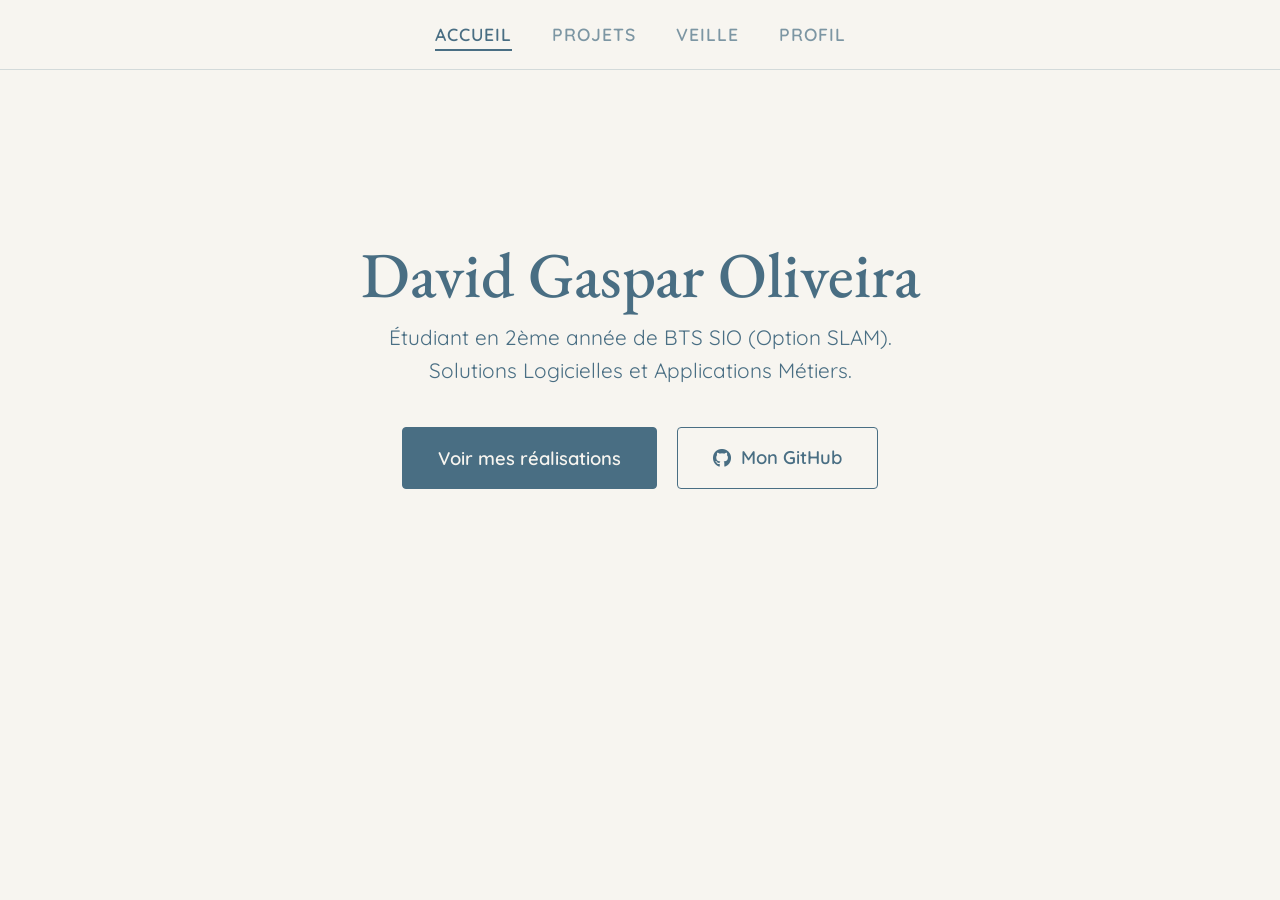
==== index.html @ 95fb8628 "index" ====
<!DOCTYPE html>
<html lang="fr">
<head>
    <meta charset="UTF-8">
    <meta name="viewport" content="width=device-width, initial-scale=1.0">
    <title>Portfolio | David Gaspar Oliveira</title>
    <link href="https://fonts.googleapis.com/css2?family=EB+Garamond:ital,wght@0,400;0,500;0,700;1,400&family=Quicksand:wght@300;400;500;600;700&family=Fira+Code:wght@400;500&display=swap" rel="stylesheet">
    <link rel="stylesheet" href="https://cdnjs.cloudflare.com/ajax/libs/font-awesome/6.4.0/css/all.min.css">
    
    <style>
        /* --- VARIABLES THEME WIX --- */
        :root {
            --bg-color: #F7F5F0;       /* Fond crème */
            --surface-color: #ffffff;  /* Blanc pur */
            --text-main: #496E83;      /* Bleu Ardoise */
            --accent-color: #80B1FF;   /* Bleu clair */
            --border: rgba(73, 110, 131, 0.2); 
            --shadow-md: 0 10px 20px -5px rgba(73, 110, 131, 0.2);
            --shadow-sm: 0 4px 6px -1px rgba(73, 110, 131, 0.1);
            --font-title: 'EB Garamond', serif;
            --font-body: 'Quicksand', sans-serif;
            --font-code: 'Fira Code', monospace;
            --transition: all 0.3s ease;
        }

        /* --- RESET & BASE --- */
        * { margin: 0; padding: 0; box-sizing: border-box; }
        
        body {
            background-color: var(--bg-color);
            color: var(--text-main);
            font-family: var(--font-body);
            line-height: 1.6;
            overflow-x: hidden;
        }

        .container { max-width: 1100px; margin: 0 auto; padding: 0 24px; }
        .text-center { text-align: center; }
        .mt-20 { margin-top: 20px; } .mt-40 { margin-top: 40px; }
        .mb-20 { margin-bottom: 20px; } .mb-40 { margin-bottom: 40px; }
        
        h1, h2, h3, h4 { font-family: var(--font-title); font-weight: 500; color: var(--text-main); }
        h1 { font-size: 3.5rem; text-align: center; margin-bottom: 20px; line-height: 1.1; }
        h2 { font-size: 2.8rem; margin-bottom: 25px; border-bottom: 1px solid var(--border); padding-bottom: 10px; }
        p { font-size: 1.1rem; }

        /* --- NAVIGATION --- */
        header {
            padding: 20px 0; position: sticky; top: 0;
            background: rgba(247, 245, 240, 0.95); backdrop-filter: blur(10px);
            z-index: 1000; border-bottom: 1px solid var(--border);
        }
        nav ul { display: flex; justify-content: center; gap: 40px; list-style: none; }
        nav a {
            text-decoration: none; color: var(--text-main);
            font-size: 1.1rem; font-weight: 600; cursor: pointer;
            transition: var(--transition); opacity: 0.7; text-transform: uppercase; letter-spacing: 1px;
        }
        nav a:hover, nav a.active { opacity: 1; border-bottom: 2px solid var(--text-main); padding-bottom: 4px; }

        /* --- GESTION DES PAGES (SPA) --- */
        .page { display: none; padding: 60px 0; animation: fadeIn 0.5s ease forwards; }
        .page.active { display: block; }
        
        /* Spécifique pour l'Accueil pour le centrage vertical */
        #accueil.active { display: flex; flex-direction: column; justify-content: center; min-height: 70vh; }

        @keyframes fadeIn { from { opacity: 0; transform: translateY(15px); } to { opacity: 1; transform: translateY(0); } }

        /* --- BOUTONS --- */
        .btn {
            display: inline-flex; align-items: center; justify-content: center; gap: 10px;
            padding: 12px 28px; border-radius: 4px; font-weight: 600; font-size: 1.05rem;
            text-decoration: none; transition: var(--transition); cursor: pointer;
            border: 1px solid var(--text-main); font-family: var(--font-body);
        }
        .btn-primary { background: var(--text-main); color: var(--bg-color); }
        .btn-primary:hover { background: transparent; color: var(--text-main); }
        .btn-outline { background: transparent; color: var(--text-main); }
        .btn-outline:hover { background: var(--text-main); color: var(--bg-color); }
        .btn-danger { background: #ef4444; color: white; border-color: #ef4444; }
        .btn-danger:hover { background: #dc2626; border-color: #dc2626; color: white; }

        /* --- GRILLES STANDARDS --- */
        .grid-2 { display: grid; grid-template-columns: 1fr 1fr; gap: 40px; }
        .grid-3 { display: grid; grid-template-columns: repeat(auto-fill, minmax(300px, 1fr)); gap: 30px; }

        /* --- GRILLE PROJETS (Style Code Overlay) --- */
        .portfolio-grid { display: grid; grid-template-columns: repeat(auto-fill, minmax(320px, 1fr)); gap: 30px; }
        .portfolio-item {
            position: relative; background: #fff; border-radius: 8px; overflow: hidden;
            cursor: pointer; box-shadow: var(--shadow-sm); transition: var(--transition);
            aspect-ratio: 1/1; border: 1px solid var(--border);
        }
        .portfolio-item img { width: 100%; height: 100%; object-fit: cover; transition: transform 0.5s ease; background: #fff;}
        .portfolio-item-overlay {
            position: absolute; inset: 0; background: rgba(15, 23, 42, 0.95);
            color: #a7f3d0; font-family: var(--font-code);
            display: flex; flex-direction: column; justify-content: center; align-items: flex-start;
            padding: 30px; opacity: 0; transition: var(--transition);
        }
        .portfolio-item:hover img { transform: scale(1.05); filter: blur(3px) grayscale(50%); }
        .portfolio-item:hover .portfolio-item-overlay { opacity: 1; }
        .code-title { color: #38bdf8; font-size: 1.2rem; margin-bottom: 15px; }
        .code-line { margin-bottom: 5px; font-size: 0.95rem; }
        .code-key { color: #f472b6; }
        .code-string { color: #a3e635; }

        /* --- DÉTAIL D'UN PROJET (ÉPURÉ) --- */
        .project-detail-header { margin-bottom: 40px; }
        .project-summary-box {
            background: var(--surface-color); padding: 30px 40px; border-radius: 8px;
            border: 1px solid var(--border); box-shadow: var(--shadow-sm); margin: 40px auto; max-width: 900px; text-align: center;
        }
        .project-summary-box p { font-size: 1.15rem; line-height: 1.8; margin: 0; color: var(--text-main); }
        .project-content-block { background: var(--surface-color); padding: 40px; border: 1px solid var(--border); border-radius: 8px; margin-bottom: 30px; font-size: 1.1rem; box-shadow: var(--shadow-sm);}
        
        /* Galerie d'images et vidéos */
        .project-gallery { display: grid; grid-template-columns: repeat(auto-fill, minmax(300px, 1fr)); gap: 20px; margin-top: 40px; }
        .gallery-img-wrapper { position: relative; cursor: pointer; overflow: hidden; border-radius: 8px; border: 1px solid var(--border); aspect-ratio: 4/3; background: #fff; box-shadow: var(--shadow-sm);}
        .gallery-img-wrapper img, .gallery-img-wrapper video { width: 100%; height: 100%; object-fit: contain; transition: var(--transition); padding: 10px;}
        .gallery-img-wrapper:hover img, .gallery-img-wrapper:hover video { transform: scale(1.05); filter: brightness(0.8);}
        .gallery-img-wrapper::after { content: '\f0b2'; font-family: 'FontAwesome'; position: absolute; inset: 0; background: rgba(73, 110, 131, 0.6); color: white; display: flex; align-items: center; justify-content: center; font-size: 2.5rem; opacity: 0; transition: var(--transition); pointer-events: none;}
        .gallery-img-wrapper:hover::after { opacity: 1; }
        .play-icon-overlay { position: absolute; inset: 0; display: flex; align-items: center; justify-content: center; font-size: 3rem; color: white; opacity: 0.8; pointer-events: none; text-shadow: 0 2px 10px rgba(0,0,0,0.5);}

        /* --- EN-TÊTE VEILLE --- */
        .veille-header-box { background: var(--text-main); padding: 60px 24px; text-align: center; border-radius: 8px 8px 0 0; }
        .veille-header-box h1 { color: #ffffff; margin: 0; font-size: 3.5rem; }
        .veille-hero { display: flex; align-items: center; gap: 40px; margin-bottom: 60px; background: var(--surface-color); padding: 40px; border-radius: 0 0 8px 8px; border: 1px solid var(--border); border-top: none; box-shadow: var(--shadow-sm);}
        .veille-hero p { flex: 1; font-size: 1.25rem; font-weight: 500; opacity: 0.9;}
        .veille-hero img { flex: 1; width: 100%; max-width: 450px; border-radius: 8px; box-shadow: var(--shadow-md); object-fit: cover;}

        /* --- CARTES VEILLE WIX --- */
        .wix-card {
            background: var(--surface-color); border: 1px solid var(--border);
            display: flex; flex-direction: column; text-decoration: none; color: inherit;
            transition: var(--transition); height: 100%; border-radius: 4px; cursor: pointer; box-shadow: var(--shadow-sm);
        }
        .wix-card:hover { transform: translateY(-5px); box-shadow: var(--shadow-md); border-color: var(--text-main); }
        .wix-card-img { width: 100%; height: 220px; object-fit: cover; border-bottom: 1px solid var(--border); border-radius: 4px 4px 0 0; }
        .wix-card-content { padding: 30px; display: flex; flex-direction: column; flex-grow: 1; }
        .wix-card-title { font-size: 1.6rem; line-height: 1.2; margin-bottom: 15px; }
        .wix-card-desc { font-size: 1.05rem; margin-bottom: 25px; flex-grow: 1; opacity: 0.85; display: -webkit-box; -webkit-line-clamp: 3; -webkit-box-orient: vertical; overflow: hidden;}
        .wix-card-footer { display: flex; align-items: center; border-top: 1px solid var(--border); padding-top: 15px; margin-top: auto;}
        .wix-avatar { width: 35px; height: 35px; border-radius: 50%; background: #cccccc; margin-right: 12px; flex-shrink: 0; display:flex; align-items:center; justify-content:center;}
        .wix-meta-text { display: flex; flex-direction: column; }
        .wix-author { font-size: 0.9rem; font-weight: 700; }
        .wix-date { font-size: 0.8rem; opacity: 0.7; display: flex; align-items: center; gap: 5px; font-weight: 600;}

        /* --- MODAL IMAGE / VIDEO --- */
        .modal {
            display: none; position: fixed; inset: 0; background: rgba(0, 0, 0, 0.95);
            z-index: 9999; flex-direction: row; opacity: 0; transition: opacity 0.3s ease;
        }
        .modal.active { display: flex; opacity: 1; }
        .modal-image-section { flex: 3; display: flex; align-items: center; justify-content: center; padding: 40px; position: relative; cursor: zoom-out;}
        .modal-image-section img, .modal-image-section video { max-width: 100%; max-height: 90vh; object-fit: contain; box-shadow: 0 0 30px rgba(0,0,0,0.5); border-radius: 8px; background: white; padding: 10px;}
        .modal-text-section {
            flex: 1; min-width: 400px; background: var(--bg-color); padding: 50px 40px;
            display: flex; flex-direction: column; justify-content: center;
            border-left: 1px solid var(--border); overflow-y: auto; position: relative;
        }
        .modal-text-section h3 { font-size: 2.2rem; margin-bottom: 20px; }
        .modal-text-section .modal-desc-content { font-size: 1.1rem; opacity: 0.9; margin-bottom: 40px; white-space: pre-line; }

        /* Navigation dans la modale */
        .modal-nav-btn {
            position: absolute; top: 50%; transform: translateY(-50%);
            background: rgba(255,255,255,0.1); color: white; border: none;
            width: 50px; height: 50px; border-radius: 50%; font-size: 1.5rem;
            cursor: pointer; display: flex; align-items: center; justify-content: center;
            transition: var(--transition); z-index: 10001;
        }
        .modal-nav-btn:hover { background: var(--accent-color); }
        .modal-prev { left: 20px; }
        .modal-next { right: 20px; }

        /* --- CONTACT & A PROPOS --- */
        .contact-box { text-align: center; padding: 60px 40px; border: 1px solid var(--border); background: var(--surface-color); margin: 0 auto; border-radius: 8px; box-shadow: var(--shadow-sm);}
        .contact-links { margin-top: 30px; display: flex; justify-content: center; gap: 40px; }
        .contact-links a { font-size: 3rem; color: var(--text-main); transition: var(--transition); }
        .contact-links a:hover { color: var(--accent-color); transform: translateY(-5px); }

        .about-list { list-style: none; line-height: 2; font-size: 1.1rem; text-align: left;}
        .about-list li { margin-bottom: 10px; }
        .about-list i { color: var(--accent-color); width: 25px; text-align: center; margin-right: 10px; }

        @media (max-width: 768px) {
            .grid-2 { grid-template-columns: 1fr; }
            .veille-hero { flex-direction: column; text-align: center; gap: 20px; padding: 20px;}
            .veille-header-box h1 { font-size: 2.2rem; }
            .modal { flex-direction: column; }
            .modal-image-section { padding: 20px; flex: 2; }
            .modal-text-section { flex: 1; min-width: 100%; border-left: none; border-top: 1px solid var(--border); padding: 30px 20px;}
            .modal-nav-btn { display: none !important; }
        }
    </style>
</head>
<body>

    <header>
        <div class="container" style="padding: 0 24px; margin: 0 auto;">
            <nav>
                <ul>
                    <li><a class="nav-link active" onclick="showPage('accueil')">Accueil</a></li>
                    <li><a class="nav-link" onclick="showPage('projets')">Projets</a></li>
                    <li><a class="nav-link" onclick="showPage('veille')">Veille</a></li>
                    <li><a class="nav-link" onclick="showPage('contact')">Profil</a></li>
                </ul>
            </nav>
        </div>
    </header>

    <main class="container">
        
        <section id="accueil" class="page active">
            <div class="text-center mb-40">
                <h1 style="font-size: 4rem; margin-bottom: 10px;">David Gaspar Oliveira</h1>
                <p class="subtitle" style="margin: 0 auto; font-size: 1.3rem;">Étudiant en 2ème année de BTS SIO (Option SLAM).<br>Solutions Logicielles et Applications Métiers.</p>
                <div style="display:flex; justify-content:center; gap:20px; flex-wrap: wrap; margin-top: 40px;">
                    <button onclick="showPage('projets')" class="btn btn-primary" style="padding: 15px 35px; font-size: 1.15rem;">Voir mes réalisations</button>
                    <a href="https://github.com/David6104" target="_blank" class="btn btn-outline" style="padding: 15px 35px; font-size: 1.15rem;"><i class="fa-brands fa-github"></i> Mon GitHub</a>
                </div>
            </div>
        </section>

        <section id="projets" class="page">
            <div class="text-center mb-40">
                <h1>Mes projets</h1>
                <p class="subtitle" style="margin: 0 auto;">Bienvenue sur mon portfolio. Cliquez sur les cartes pour afficher la galerie et les détails de chaque projet.</p>
            </div>

            <div class="portfolio-grid" id="projects-grid"></div>
        </section>

        <section id="projet-details" class="page">
            <button onclick="showPage('projets')" class="btn btn-outline mb-20"><i class="fa-solid fa-arrow-left"></i> Retour aux projets</button>
            
            <div class="project-detail-header text-center">
                <h1 id="detail-title" style="font-size: 3rem; margin-bottom: 10px;">Titre du projet</h1>
                <p class="subtitle" id="detail-subtitle" style="margin: 0 auto; color: var(--accent-color);">Sous-titre</p>
                
                <div style="margin-top: 30px; display: flex; justify-content: center; gap: 15px; flex-wrap: wrap;" id="detail-links">
                    </div>
            </div>

            <div class="project-summary-box">
                <p id="detail-summary"></p>
            </div>

            <h2 style="border:none; text-align: center; margin-top: 40px;">Galerie du projet</h2>
            <p class="text-center text-muted mb-40" style="opacity: 0.8;"><i>Cliquez sur les médias ci-dessous pour les afficher en plein écran et lire les détails.</i></p>

            <div class="project-gallery" id="detail-gallery">
                </div>

            <div style="display: flex; justify-content: space-between; align-items: center; border-top: 1px solid var(--border); padding-top: 30px; margin-top: 60px;">
                <button id="prev-project-btn" class="btn btn-outline"><i class="fa-solid fa-chevron-left"></i> Projet précédent</button>
                <button id="next-project-btn" class="btn btn-primary">Projet suivant <i class="fa-solid fa-chevron-right"></i></button>
            </div>
        </section>

        <section id="veille" class="page">
            <div class="veille-header-box">
                <h1>L'informatique quantique :<br>Une révolution numérique à venir ?</h1>
            </div>

            <div class="veille-hero split-layout">
                <p>L’informatique quantique, grâce à ses qubits, offre une puissance de calcul inégalée, transformant la cybersécurité, l’optimisation des ressources IT et l’analyse massive de données. Découvrez ma veille sur ces enjeux critiques pour l'IT de demain.</p>
                <img src="2ab16a_af7f505d1dae409b99c6243e3d66d235~mv2.avif" alt="Informatique Quantique">
            </div>

            <div class="grid-3" id="veille-grid"></div>
        </section>

        <section id="veille-details" class="page">
            <button onclick="showPage('veille')" class="btn btn-outline mb-40"><i class="fa-solid fa-arrow-left"></i> Retour à la veille</button>
            
            <div style="max-width: 800px; margin: 0 auto; text-align: center; background: var(--surface-color); padding: 40px; border-radius: 8px; border: 1px solid var(--border); box-shadow: var(--shadow-sm);">
                <h1 id="vd-title" style="font-size: 2.5rem;">Titre Article</h1>
                
                <div class="wix-meta-text mb-40" style="align-items: center; flex-direction: row; justify-content: center; gap: 10px;">
                    <div class="wix-avatar"><i class="fa-solid fa-user" style="color:white; font-size:14px;"></i></div>
                    <span class="wix-author" style="font-size: 1.1rem;">davidgasparoliveir</span>
                    <span class="wix-date" id="vd-date" style="font-size: 1rem;">Date</span>
                </div>

                <img id="vd-img" src="" style="width: 100%; border-radius: 8px; margin-bottom: 40px; box-shadow: var(--shadow-md);">
                
                <div id="vd-desc" style="font-size: 1.2rem; text-align: left; margin-bottom: 40px;"></div>
                
                <a id="vd-link" href="" target="_blank" class="btn btn-primary" style="font-size: 1.2rem; padding: 15px 40px;">
                    Lire l'article complet sur le site source <i class="fa-solid fa-external-link-alt"></i>
                </a>
            </div>
        </section>

        <section id="contact" class="page">
            <h1 class="text-center mb-40">Profil & Contact</h1>
            
            <div class="grid-2 mb-40">
                <div class="project-content-block">
                    <h2 style="border:none; margin-bottom:15px; font-size: 2.2rem;">Bref résumé</h2>
                    <p style="margin-bottom: 20px; text-align: justify;">Je m'appelle David Gaspar Oliveira et je suis actuellement en 2ème année de BTS SIO avec option SLAM.<br><br>Mon apprentissage dans cette formation me permet de renforcer mes compétences en développement et maintenance de logiciel, domaine qui attise ma curiosité.</p>
                    
                    <h2 style="border:none; margin-bottom:15px; margin-top: 40px; font-size: 2.2rem;">Formation</h2>
                    <ul class="about-list" style="margin-bottom: 30px;">
                        <li><i class="fa-solid fa-graduation-cap" style="color:var(--text-main); width:30px;"></i> <strong>BTS SIO option SLAM :</strong> En cours</li>
                        <li><i class="fa-solid fa-school" style="color:var(--text-main); width:30px;"></i> <strong>Baccalauréat général :</strong> Spécialité AMC et NSI</li>
                    </ul>

                    <a href="CV 2026 David GASPAR OLIVEIRA.pdf" target="_blank" class="btn btn-primary mt-20" style="width: 100%;">
                        <i class="fa-solid fa-file-pdf"></i> Consulter mon CV
                    </a>
                </div>

                <div class="project-content-block">
                    <h2 style="border:none; margin-bottom:15px; font-size: 2.2rem;">Mes Compétences</h2>
                    <ul class="about-list" style="margin-bottom: 30px;">
                        <li><i class="fa-solid fa-code"></i> <strong>Langages :</strong> Python, PHP, C#, HTML/CSS, JS/TS, Dart</li>
                        <li><i class="fa-solid fa-database"></i> <strong>BDD :</strong> SQL, MySQL</li>
                        <li><i class="fa-solid fa-toolbox"></i> <strong>Outils :</strong> Postman, Git, GitHub, WAMP, VScode</li>
                    </ul>

                    <h2 style="border:none; margin-bottom:15px; margin-top: 40px; font-size: 2.2rem;">Mes Certifications</h2>
                    <ul class="about-list">
                        <li><i class="fa-solid fa-certificate"></i> Pix</li>
                        <li><i class="fa-solid fa-certificate"></i> MOOC - SecNum académie (ANSSI)</li>
                        <li><i class="fa-solid fa-certificate"></i> Microsoft Learn : Intro à GitHub, Git et produits GitHub</li>
                    </ul>
                </div>
            </div>

            <div class="contact-box mt-40">
                <h2 style="border:none; margin-bottom:20px; font-size: 2.2rem;">Mes liens</h2>
                <div class="contact-links">
                    <a href="https://github.com/David6104" target="_blank" title="Mon GitHub"><i class="fa-brands fa-github"></i></a>
                    <a href="https://www.linkedin.com/in/david-gaspar-oliveira-63a165341" target="_blank" title="Mon LinkedIn"><i class="fa-brands fa-linkedin"></i></a>
                    <a href="mailto:gaspar.oliveira.david@gmail.com" title="M'envoyer un email"><i class="fa-regular fa-envelope"></i></a>
                </div>
            </div>
        </section>

    </main>

    <div id="media-modal" class="modal">
        <div style="position: absolute; inset: 0; z-index: -1;" onclick="closeMediaModal()"></div>
        
        <div class="modal-image-section">
            <button class="modal-nav-btn modal-prev" onclick="navigateMedia(-1)"><i class="fa-solid fa-chevron-left"></i></button>
            
            <img id="modal-img" src="" alt="Vue détaillée" style="display: none;" onclick="closeMediaModal()">
            <video id="modal-vid" controls style="display: none; width: 100%; max-height: 90vh; border-radius: 8px; background: black;"></video>
            
            <button class="modal-nav-btn modal-next" onclick="navigateMedia(1)"><i class="fa-solid fa-chevron-right"></i></button>
        </div>
        
        <div class="modal-text-section">
            <h3 id="modal-title">Titre</h3>
            <div class="modal-desc-content" id="modal-desc">Description...</div>
            
            <button onclick="closeMediaModal()" class="btn btn-danger" style="width: 100%; justify-content: center; font-size: 1.1rem; padding: 15px; margin-top: auto;">
                Fermer l'aperçu <i class="fa-solid fa-times" style="margin-left: 10px;"></i>
            </button>
        </div>
    </div>

    <script>
        let currentProjectId = null;
        let currentMediaIndex = 0;

        // --- DONNÉES DES PROJETS ---
        const projectsData = {
            'stage2': {
                title: "Stage de 2ème année", 
                subtitle: "Développement Web & Applicatif • E.T.S.E",
                cover: "carte-entreprise.png",
                shortDesc: "Site Web & Logiciel Python/OpenCV", 
                techs: ["HTML/CSS/JS", "Python", "OpenCV"],
                summary: "Ce projet comprend deux parties majeures : le développement d'un site web institutionnel moderne en HTML/CSS/JS et la création d'un outil métier en Python. L'application utilise OpenCV pour détecter les ouvertures sur des plans d'architecte et calcule automatiquement la surface à enduire.",
                links: [
                    { url: "https://github.com/David6104/mon-projet-stage-2eme-annee.git", label: "Code Source", icon: "fa-brands fa-github", type: "btn-outline" },
                    { url: "https://etse-facades.netlify.app/", label: "Voir le Site Live", icon: "fa-solid fa-globe", type: "btn-primary" },
                    { url: "David_GASPAR_OLIVEIRA_rapport_de_stage_2eme_annee.pdf", label: "Rapport de Stage", icon: "fa-solid fa-file-pdf", type: "btn-outline" }
                ],
                media: [
                    { 
                        type: "image", 
                        src: "accueil-site.png", 
                        title: "1. Site Web Institutionnel", 
                        desc: "Création d'un site web vitrine moderne, responsive et optimisé pour le référencement (SEO). Déploiement sur Netlify." 
                    },
                    { 
                        type: "image", 
                        src: "formulaire-site.png", 
                        title: "Formulaire Serverless", 
                        desc: "Mise en place d'un formulaire de demande de devis fonctionnel via une architecture Serverless avec l'API Formspree." 
                    },
                    { 
                        type: "image", 
                        src: "application-mesure.png", 
                        title: "2. Application SmartMeasure Enduit", 
                        desc: "Développement d'un outil métier en Python pour automatiser la prise de cotes. L'application utilise OpenCV pour détecter les ouvertures sur les plans et calcule la surface nette à enduire. L'interface graphique a été conçue avec Tkinter." 
                    },
                    {
                        type: "video",
                        src: "2026-04-08 09-48-47.mp4",
                        title: "Présentation vidéo de l'application",
                        desc: "Démonstration de l'outil Python de mesure de surfaces avec OpenCV."
                    },
                    {
                        type: "image",
                        src: "fichier-cvs-test2-application.png",
                        title: "Fichier CSV généré",
                        desc: "Aperçu du fichier CSV exporté par l'application, contenant les résultats des mesures."
                    }
                ]
            },
            'eatsmart': {
                title: "EatSmart", 
                subtitle: "Projet • PHP / SQL / TypeScript",
                cover: "https://static.wixstatic.com/media/2ab16a_1ecf8a97bce64fdfbcb4515f688ee524~mv2.png",
                shortDesc: "Plateforme de restauration en ligne", 
                techs: ["PHP", "SQL", "TS"],
                summary: "EatSmart est une solution de restauration en ligne globale, pensée pour fluidifier l'expérience client et faciliter la gestion côté restaurateur. L'application permet une communication en temps réel entre la salle et la cuisine.",
                links: [
                    { url: "https://github.com/David6104/david-api-eatsmart-front", label: "Code Front-End", icon: "fa-brands fa-github", type: "btn-primary" },
                    { url: "https://github.com/David6104/TP-EatSmart-Endpoints-CRUD-avanc-s", label: "Code Back-End", icon: "fa-brands fa-github", type: "btn-outline" }
                ],
                media: [
                    { 
                        type: "video", 
                        src: "2026-04-08 06-45-33.mp4", 
                        title: "Démonstration Vidéo", 
                        desc: "Démonstration de l'interface Frontend : Ajout de plats au panier, calcul dynamique du total, et suivi de la commande en temps réel." 
                    },
                    { 
                        type: "image", 
                        src: "Description du projet.png", 
                        title: "Architecture de l'application", 
                        desc: "<b>Fonctionnalités principales</b><br><br><b>3.1 Frontend (eatSmartFront)</b><br> - Consultation du menu et commande en ligne<br> - Suivi du statut de la commande en temps réel<br><br><b>3.2 Backend (eatSmartBack)</b><br> - Gestion des commandes des utilisateurs<br> - Administration du menu et historique<br><br><b>Technologies utilisées :</b><br>Frontend : PHP, HTML, CSS, TypeScript<br>Backend : API REST<br>Base de données : SQL" 
                    },
                    { 
                        type: "image", 
                        src: "MCD du projet.png", 
                        title: "Modèle Conceptuel de Données", 
                        desc: "Schéma représentant la structure de la base de données relationnelle gérant les Articles, les Catégories et les Commandes." 
                    },
                    { 
                        type: "image", 
                        src: "https://static.wixstatic.com/media/2ab16a_1ecf8a97bce64fdfbcb4515f688ee524~mv2.png", 
                        title: "Interface Principale", 
                        desc: "Aperçu de la page de consultation du menu interactif permettant aux utilisateurs de composer leur repas facilement." 
                    }
                ]
            },
            'flutter': {
                title: "Application E-Commerce Flutter", 
                subtitle: "Projet • Développement Mobile • Dart",
                cover: "logo-flutter.png",
                shortDesc: "App Mobile Multiplateforme", 
                techs: ["Flutter", "Dart", "API"],
                summary: "Développement d'une application e-commerce mobile hybride en Flutter/Dart. Elle intègre la consultation d'articles via une API (Platzi Fake Store), un système d'authentification, la gestion d'un panier et des favoris avec persistance des données, ainsi qu'un historique d'achats.",
                links: [
                    { url: "https://github.com/David6104/projet_flutter.git", label: "Code Source", icon: "fa-brands fa-github", type: "btn-primary" }
                ],
                media: [
                    { type: "image", src: "articles-flutter.png", title: "Catalogue d'Articles", desc: "Liste des produits récupérés via API (Platzi Fake Store). Navigation fluide avec possibilité de voir les fiches détaillées des produits." },
                    { type: "image", src: "panier-flutter.png", title: "Gestion du Panier", desc: "Ajout et retrait d'articles avec sauvegarde persistante du panier de l'utilisateur." },
                    { type: "image", src: "historique-flutter.png", title: "Historique des Achats", desc: "Affichage des commandes passées après validation du panier par l'utilisateur." },
                    { type: "image", src: "favoris-flutter.png", title: "Favoris", desc: "Collection d'articles enregistrés par l'utilisateur pour un accès rapide." }
                ]
            },
            'stage1': {
                title: "Stage de 1ère année", 
                subtitle: "Application Web de Gestion • WU TAO WANG XUE LONG",
                cover: "https://static.wixstatic.com/media/2ab16a_cc9fc21a04b840eb83374bb183080f49~mv2.avif",
                shortDesc: "Gestion centralisée d'adhérents", 
                techs: ["PHP", "SQL", "Web"],
                summary: "Développement d'une application web centralisée pour la gestion des adhérents d'une association d'arts martiaux. Mise en place d'un système CRUD complet, d'une authentification sécurisée et de filtres de recherche avancés (WAMP, PHP, MySQL).",
                links: [
                    { url: "https://github.com/David6104/mon-projet-stage-1ere-annee", label: "Code Source", icon: "fa-brands fa-github", type: "btn-primary" },
                    { url: "rapport de stage David GASPAR OLIVEIRA.pdf", label: "Rapport de Stage", icon: "fa-solid fa-file-pdf", type: "btn-outline" }
                ],
                media: [
                    {
                        type: "video",
                        src: "présentation vidéo projet stage.mp4",
                        title: "Présentation de l'application",
                        desc: "Démonstration des fonctionnalités développées durant mon stage : authentification sécurisée, ajout d'un adhérent avec ses attributs liés (discipline, grade, année) et navigation fluide."
                    },
                    {
                        type: "image",
                        src: "https://static.wixstatic.com/media/2ab16a_cc9fc21a04b840eb83374bb183080f49~mv2.avif",
                        title: "Gestion Complète (CRUD)",
                        desc: "Affichage interactif avec jointures SQL complexes (LEFT JOIN), permettant le filtrage dynamique et la suppression sécurisée des membres."
                    }
                ]
            },
            'phpsql': {
                title: "Pokédex PHP/SQL", 
                subtitle: "Projet • Base de données",
                cover: "https://static.wixstatic.com/media/2ab16a_b413db0dcf614456bbd0b330ce98c450~mv2.jpeg",
                shortDesc: "Interface Web CRUD", 
                techs: ["PHP", "SQL"],
                summary: "Conception d’un site web dynamique (Pokédex) permettant d’afficher, de gérer et de modifier des données complexes. Ce projet met en œuvre des opérations CRUD sécurisées en PHP liées à une base de données relationnelle.",
                links: [
                    { url: "https://github.com/David6104/Pokedex.git", label: "Code Source", icon: "fa-brands fa-github", type: "btn-primary" }
                ],
                media: [
                    {
                        type: "video",
                        src: "https://video.wixstatic.com/video/2ab16a_de37fa1f49074ab6bc2930c37d65d7df/480p/mp4/file.mp4",
                        title: "Démonstration du Pokédex",
                        desc: "Vidéo de présentation montrant l'ajout, la modification et la suppression de Pokémon dans la base de données via l'interface web."
                    },
                    {
                        type: "image",
                        src: "https://static.wixstatic.com/media/2ab16a_b413db0dcf614456bbd0b330ce98c450~mv2.jpeg",
                        title: "Gestion des données (CRUD)",
                        desc: "Aperçu de l'interface d'administration."
                    }
                ]
            }
        };

        const projectKeys = Object.keys(projectsData);

        // --- DONNÉES DE LA VEILLE ---
        const veilleData = {
            'v1': {
                title: "L'informatique en 2026 : entre quête de durabilité et révolution quantique",
                date: "25 mars • 1 min de lecture",
                cover: "https://static.wixstatic.com/media/2ab16a_bf54c8dccfe84d838f324c4732b6190a~mv2.png",
                desc: "Analyse des enjeux actuels alliant puissance de calcul inouïe et contraintes énergétiques imposées par la transition écologique.",
                link: "https://vimotic.net/blog/linformatique-en-2026-entre-quete-de-durabilite-et-revolution-quantique"
            },
            'v2': {
                title: "Tout le monde s'attendait à une révolution quantique en 2026, la vraie surprise est ailleurs",
                date: "25 mars • 1 min de lecture",
                cover: "https://images.unsplash.com/photo-1635070041078-e363dbe005cb?q=80&w=800",
                desc: "Retour sur les promesses technologiques : la vraie surprise est bien plus discrète que prévu. Décryptage des avancées réelles.",
                link: "https://dailygeekshow.com/tout-le-monde-sattendait-a-une-revolution-quantique-en-2026-mais-la-vraie-surprise-est-ailleurs-bien-plus-discrete/"
            },
            'v3': {
                title: "Ordinateur quantique : cas d’usage à expérimenter et ruptures pour 2030",
                date: "19 mars • 1 min de lecture",
                cover: "https://images.unsplash.com/photo-1550751827-4bd374c3f58b?q=80&w=800",
                desc: "Comment les entreprises s'adaptent face à l'émergence des technologies quantiques et anticipent les ruptures structurelles à venir.",
                link: "https://lehub.bpifrance.fr/ordinateur-quantique-des-cas-dusage-a-experimenter-aujourdhui-des-ruptures-a-preparer-pour-2030/"
            }
        };

        // --- GÉNÉRATION DYNAMIQUE DES GRILLES ---
        function renderGrids() {
            // Projets
            const pGrid = document.getElementById('projects-grid');
            pGrid.innerHTML = '';
            for (const [key, data] of Object.entries(projectsData)) {
                // Style object-fit pour s'assurer que les logos/cartes ne soient pas rognés
                let imgStyle = (key === 'flutter' || key === 'stage2') ? 'style="object-fit: contain; padding: 20px;"' : '';
                
                pGrid.innerHTML += `
                    <div class="portfolio-item" onclick="openProjectDetail('${key}')">
                        <img src="${data.cover}" alt="${data.title}" ${imgStyle}>
                        <div class="portfolio-item-overlay">
                            <div class="code-title">const projet = {</div>
                            <div class="code-line"><span class="code-key">&nbsp;&nbsp;id:</span> <span class="code-string">"${data.title}"</span>,</div>
                            <div class="code-line"><span class="code-key">&nbsp;&nbsp;desc:</span> <span class="code-string">"${data.shortDesc}"</span>,</div>
                            <div class="code-line"><span class="code-key">&nbsp;&nbsp;techs:</span> [${data.techs.map(t => `<span class="code-string">"${t}"</span>`).join(', ')}]</div>
                            <div class="code-title">};</div>
                        </div>
                    </div>`;
            }

            // Veille
            const vGrid = document.getElementById('veille-grid');
            vGrid.innerHTML = '';
            for (const [key, data] of Object.entries(veilleData)) {
                vGrid.innerHTML += `
                    <div class="wix-card" onclick="openVeilleDetail('${key}')">
                        <img src="${data.cover}" alt="${data.title}" class="wix-card-img">
                        <div class="wix-card-content">
                            <h3 class="wix-card-title">${data.title}</h3>
                            <p class="wix-card-desc">${data.desc}</p>
                            <div class="wix-card-footer">
                                <div class="wix-avatar"><i class="fa-solid fa-user" style="color:white; font-size:12px;"></i></div>
                                <div class="wix-meta-text">
                                    <span class="wix-author">davidgasparoliveir</span>
                                    <span class="wix-date">${data.date}</span>
                                </div>
                            </div>
                        </div>
                    </div>`;
            }
        }

        // --- GESTION NAVIGATION SPA ---
        function showPage(pageId) {
            document.querySelectorAll('.page').forEach(page => page.classList.remove('active'));
            document.querySelectorAll('.nav-link').forEach(link => link.classList.remove('active'));
            
            document.getElementById(pageId).classList.add('active');
            
            let menuId = pageId;
            if (pageId === 'projet-details') menuId = 'projets';
            if (pageId === 'veille-details') menuId = 'veille';
            const activeLink = document.querySelector(`.nav-link[onclick="showPage('${menuId}')"]`);
            if(activeLink) activeLink.classList.add('active');
            
            window.scrollTo({ top: 0, behavior: 'smooth' });
        }

        // --- DÉTAILS PROJET ---
        function openProjectDetail(projectId) {
            const project = projectsData[projectId];
            if(!project) return;

            document.getElementById('detail-title').innerText = project.title;
            document.getElementById('detail-subtitle').innerText = project.subtitle;

            // Liens 
            let linksHtml = '';
            project.links.forEach(link => {
                linksHtml += `<a href="${link.url}" target="_blank" class="btn ${link.type}"><i class="${link.icon}"></i> ${link.label}</a>`;
            });
            document.getElementById('detail-links').innerHTML = linksHtml;

            // Résumé explicatif
            document.getElementById('detail-summary').innerHTML = project.summary;

            // Galerie (Images et Vidéos)
            const gallery = document.getElementById('detail-gallery');
            gallery.innerHTML = '';
            
            project.media.forEach((m, index) => {
                let thumbnailHtml = '';
                let extraStyles = '';
                // Centrage pour images spécifiques
                if(m.src === 'carte-entreprise.jpg' || m.src === 'logo-flutter.png' || m.src === 'panier-flutter.png' || m.src === 'historique-flutter.png' || m.src === 'articles-flutter.png' || m.src === 'favoris-flutter.png' || m.src === 'MCD du projet.png' || m.src === 'Description du projet.png' || m.src === 'fichier-cvs-test2-application.png') {
                     extraStyles = 'object-fit: contain; padding:10px;';
                }

                if(m.type === 'video') {
                    thumbnailHtml = `
                        <video src="${m.src}" muted loop playsinline onmouseover="this.play()" onmouseout="this.pause()" style="pointer-events: none; object-fit: cover;"></video>
                        <div class="play-icon-overlay"><i class="fa-solid fa-circle-play"></i></div>
                    `;
                } else {
                    thumbnailHtml = `<img src="${m.src}" alt="${m.title}" style="${extraStyles}">`;
                }

                gallery.innerHTML += `
                    <div class="gallery-img-wrapper" onclick="openMediaModal('${projectId}', ${index})">
                        ${thumbnailHtml}
                    </div>`;
            });

            // Boutons Précédent / Suivant
            const currentIndex = projectKeys.indexOf(projectId);
            const prevBtn = document.getElementById('prev-project-btn');
            const nextBtn = document.getElementById('next-project-btn');

            if (currentIndex > 0) {
                prevBtn.style.visibility = 'visible';
                prevBtn.onclick = () => openProjectDetail(projectKeys[currentIndex - 1]);
            } else {
                prevBtn.style.visibility = 'hidden';
            }

            if (currentIndex < projectKeys.length - 1) {
                nextBtn.style.visibility = 'visible';
                nextBtn.onclick = () => openProjectDetail(projectKeys[currentIndex + 1]);
            } else {
                nextBtn.style.visibility = 'hidden';
            }

            showPage('projet-details');
        }

        // --- DÉTAILS VEILLE ---
        function openVeilleDetail(veilleId) {
            const article = veilleData[veilleId];
            if(!article) return;

            document.getElementById('vd-title').innerText = article.title;
            document.getElementById('vd-date').innerText = article.date;
            document.getElementById('vd-img').src = article.cover;
            document.getElementById('vd-desc').innerText = article.desc;
            document.getElementById('vd-link').href = article.link;

            showPage('veille-details');
        }

        // --- MODAL MEDIA (Navigation incluse) ---
        function loadMediaIntoModal() {
            const mediaList = projectsData[currentProjectId].media;
            const media = mediaList[currentMediaIndex];
            
            const modalImg = document.getElementById('modal-img');
            const modalVid = document.getElementById('modal-vid');
            
            if (media.type === 'video') {
                modalImg.style.display = 'none';
                modalVid.style.display = 'block';
                modalVid.src = media.src;
                modalVid.play();
            } else {
                modalVid.style.display = 'none';
                modalVid.pause();
                modalImg.style.display = 'block';
                modalImg.src = media.src;
            }

            document.getElementById('modal-title').innerHTML = media.title;
            document.getElementById('modal-desc').innerHTML = media.desc;

            // Afficher ou masquer les flèches de navigation
            document.querySelector('.modal-prev').style.display = currentMediaIndex > 0 ? 'flex' : 'none';
            document.querySelector('.modal-next').style.display = currentMediaIndex < mediaList.length - 1 ? 'flex' : 'none';
        }

        function openMediaModal(projectId, mediaIndex) {
            currentProjectId = projectId;
            currentMediaIndex = mediaIndex;
            
            loadMediaIntoModal();
            
            document.getElementById('media-modal').classList.add('active');
            document.body.style.overflow = 'hidden'; 
        }

        function navigateMedia(direction) {
            event.stopPropagation(); 
            const mediaList = projectsData[currentProjectId].media;
            currentMediaIndex += direction;
            
            // Sécurité
            if(currentMediaIndex < 0) currentMediaIndex = 0;
            if(currentMediaIndex >= mediaList.length) currentMediaIndex = mediaList.length - 1;
            
            loadMediaIntoModal();
        }

        function closeMediaModal() {
            document.getElementById('media-modal').classList.remove('active');
            document.getElementById('modal-vid').pause();
            document.body.style.overflow = 'auto'; 
        }

        // --- INITIALISATION ---
        document.addEventListener('DOMContentLoaded', () => {
            renderGrids();
        });

    </script>
</body>
</html>
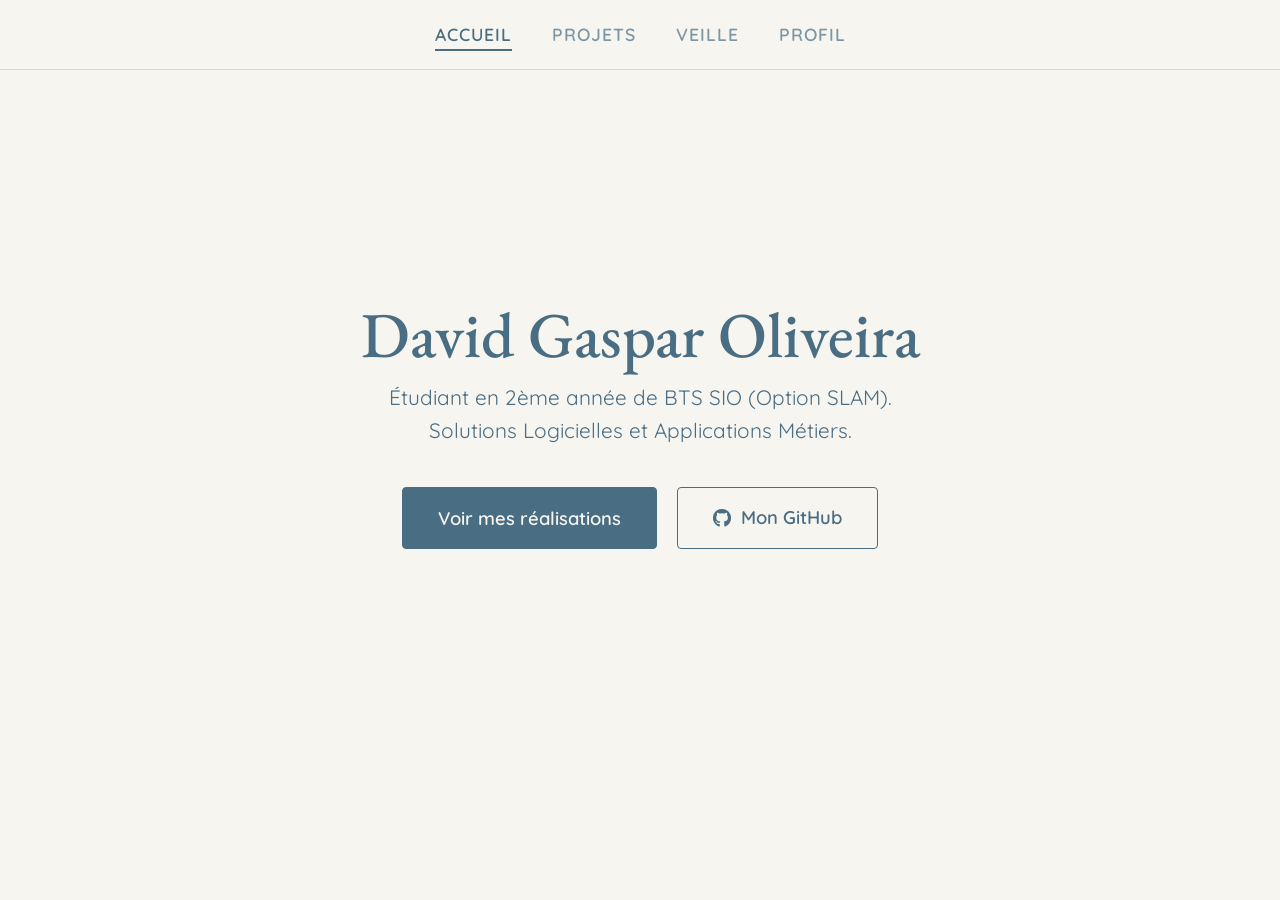
==== commit fff92adf: "portfolio 2026 v2" ====
--- a/index.html
+++ b/index.html
@@ -61,10 +61,6 @@
         /* --- GESTION DES PAGES (SPA) --- */
         .page { display: none; padding: 60px 0; animation: fadeIn 0.5s ease forwards; }
         .page.active { display: block; }
-        
-        /* Spécifique pour l'Accueil pour le centrage vertical */
-        #accueil.active { display: flex; flex-direction: column; justify-content: center; min-height: 70vh; }
-
         @keyframes fadeIn { from { opacity: 0; transform: translateY(15px); } to { opacity: 1; transform: translateY(0); } }
 
         /* --- BOUTONS --- */
@@ -141,7 +137,6 @@
         .wix-card-img { width: 100%; height: 220px; object-fit: cover; border-bottom: 1px solid var(--border); border-radius: 4px 4px 0 0; }
         .wix-card-content { padding: 30px; display: flex; flex-direction: column; flex-grow: 1; }
         .wix-card-title { font-size: 1.6rem; line-height: 1.2; margin-bottom: 15px; }
-        .wix-card-desc { font-size: 1.05rem; margin-bottom: 25px; flex-grow: 1; opacity: 0.85; display: -webkit-box; -webkit-line-clamp: 3; -webkit-box-orient: vertical; overflow: hidden;}
         .wix-card-footer { display: flex; align-items: center; border-top: 1px solid var(--border); padding-top: 15px; margin-top: auto;}
         .wix-avatar { width: 35px; height: 35px; border-radius: 50%; background: #cccccc; margin-right: 12px; flex-shrink: 0; display:flex; align-items:center; justify-content:center;}
         .wix-meta-text { display: flex; flex-direction: column; }
@@ -215,12 +210,14 @@
     <main class="container">
         
         <section id="accueil" class="page active">
-            <div class="text-center mb-40">
-                <h1 style="font-size: 4rem; margin-bottom: 10px;">David Gaspar Oliveira</h1>
-                <p class="subtitle" style="margin: 0 auto; font-size: 1.3rem;">Étudiant en 2ème année de BTS SIO (Option SLAM).<br>Solutions Logicielles et Applications Métiers.</p>
-                <div style="display:flex; justify-content:center; gap:20px; flex-wrap: wrap; margin-top: 40px;">
-                    <button onclick="showPage('projets')" class="btn btn-primary" style="padding: 15px 35px; font-size: 1.15rem;">Voir mes réalisations</button>
-                    <a href="https://github.com/David6104" target="_blank" class="btn btn-outline" style="padding: 15px 35px; font-size: 1.15rem;"><i class="fa-brands fa-github"></i> Mon GitHub</a>
+            <div style="min-height: 70vh; display: flex; flex-direction: column; justify-content: center;">
+                <div class="text-center mb-40">
+                    <h1 style="font-size: 4rem; margin-bottom: 10px;">David Gaspar Oliveira</h1>
+                    <p class="subtitle" style="margin: 0 auto; font-size: 1.3rem;">Étudiant en 2ème année de BTS SIO (Option SLAM).<br>Solutions Logicielles et Applications Métiers.</p>
+                    <div style="display:flex; justify-content:center; gap:20px; flex-wrap: wrap; margin-top: 40px;">
+                        <button onclick="showPage('projets')" class="btn btn-primary" style="padding: 15px 35px; font-size: 1.15rem;">Voir mes réalisations</button>
+                        <a href="https://github.com/David6104" target="_blank" class="btn btn-outline" style="padding: 15px 35px; font-size: 1.15rem;"><i class="fa-brands fa-github"></i> Mon GitHub</a>
+                    </div>
                 </div>
             </div>
         </section>
@@ -263,32 +260,30 @@
 
         <section id="veille" class="page">
             <div class="veille-header-box">
-                <h1>L'informatique quantique :<br>Une révolution numérique à venir ?</h1>
+                <h1>L'Intelligence Artificielle :<br>Outil du développeur et arme de cyberattaque</h1>
             </div>
 
             <div class="veille-hero split-layout">
-                <p>L’informatique quantique, grâce à ses qubits, offre une puissance de calcul inégalée, transformant la cybersécurité, l’optimisation des ressources IT et l’analyse massive de données. Découvrez ma veille sur ces enjeux critiques pour l'IT de demain.</p>
-                <img src="2ab16a_af7f505d1dae409b99c6243e3d66d235~mv2.avif" alt="Informatique Quantique">
-            </div>
-
-            <div class="grid-3" id="veille-grid"></div>
+                <p>L'intelligence artificielle redéfinit la manière dont nous concevons et écrivons des logiciels. Entre l'automatisation des tâches pour le développeur et l'intensification des cyberattaques facilitées par l'IA, découvrez ma veille technologique sur cette dualité qui marque notre futur métier.</p>
+                <img src="https://images.unsplash.com/photo-1677442136019-21780ecad995?q=80&w=800" alt="IA et Développement">
+            </div>
+
+            <div class="grid-2" id="veille-grid"></div>
         </section>
 
         <section id="veille-details" class="page">
             <button onclick="showPage('veille')" class="btn btn-outline mb-40"><i class="fa-solid fa-arrow-left"></i> Retour à la veille</button>
             
             <div style="max-width: 800px; margin: 0 auto; text-align: center; background: var(--surface-color); padding: 40px; border-radius: 8px; border: 1px solid var(--border); box-shadow: var(--shadow-sm);">
-                <h1 id="vd-title" style="font-size: 2.5rem;">Titre Article</h1>
+                <h1 id="vd-title" style="font-size: 2.5rem; margin-bottom: 20px;">Titre Article</h1>
                 
                 <div class="wix-meta-text mb-40" style="align-items: center; flex-direction: row; justify-content: center; gap: 10px;">
                     <div class="wix-avatar"><i class="fa-solid fa-user" style="color:white; font-size:14px;"></i></div>
-                    <span class="wix-author" style="font-size: 1.1rem;">davidgasparoliveir</span>
+                    <span class="wix-author" style="font-size: 1.1rem;">davidgasparoliveira</span>
                     <span class="wix-date" id="vd-date" style="font-size: 1rem;">Date</span>
                 </div>
 
                 <img id="vd-img" src="" style="width: 100%; border-radius: 8px; margin-bottom: 40px; box-shadow: var(--shadow-md);">
-                
-                <div id="vd-desc" style="font-size: 1.2rem; text-align: left; margin-bottom: 40px;"></div>
                 
                 <a id="vd-link" href="" target="_blank" class="btn btn-primary" style="font-size: 1.2rem; padding: 15px 40px;">
                     Lire l'article complet sur le site source <i class="fa-solid fa-external-link-alt"></i>
@@ -297,7 +292,7 @@
         </section>
 
         <section id="contact" class="page">
-            <h1 class="text-center mb-40">Profil & Contact</h1>
+            <h1 class="text-center mb-40">À propos</h1>
             
             <div class="grid-2 mb-40">
                 <div class="project-content-block">
@@ -374,14 +369,14 @@
         const projectsData = {
             'stage2': {
                 title: "Stage de 2ème année", 
-                subtitle: "Développement Web & Applicatif • E.T.S.E",
+                subtitle: "Projet • Web & Applicatif • E.T.S.E",
                 cover: "carte-entreprise.png",
                 shortDesc: "Site Web & Logiciel Python/OpenCV", 
                 techs: ["HTML/CSS/JS", "Python", "OpenCV"],
                 summary: "Ce projet comprend deux parties majeures : le développement d'un site web institutionnel moderne en HTML/CSS/JS et la création d'un outil métier en Python. L'application utilise OpenCV pour détecter les ouvertures sur des plans d'architecte et calcule automatiquement la surface à enduire.",
                 links: [
-                    { url: "https://github.com/David6104/mon-projet-stage-2eme-annee.git", label: "Code Source", icon: "fa-brands fa-github", type: "btn-outline" },
-                    { url: "https://etse-facades.netlify.app/", label: "Voir le Site Live", icon: "fa-solid fa-globe", type: "btn-primary" },
+                    { url: "https://github.com/David6104/mon-projet-stage-2eme-annee.git", label: "Lien GitHub", icon: "fa-brands fa-github", type: "btn-outline" },
+                    { url: "https://etse-facades.netlify.app/", label: "Voir le Site", icon: "fa-solid fa-globe", type: "btn-primary" },
                     { url: "David_GASPAR_OLIVEIRA_rapport_de_stage_2eme_annee.pdf", label: "Rapport de Stage", icon: "fa-solid fa-file-pdf", type: "btn-outline" }
                 ],
                 media: [
@@ -463,7 +458,7 @@
                 techs: ["Flutter", "Dart", "API"],
                 summary: "Développement d'une application e-commerce mobile hybride en Flutter/Dart. Elle intègre la consultation d'articles via une API (Platzi Fake Store), un système d'authentification, la gestion d'un panier et des favoris avec persistance des données, ainsi qu'un historique d'achats.",
                 links: [
-                    { url: "https://github.com/David6104/projet_flutter.git", label: "Code Source", icon: "fa-brands fa-github", type: "btn-primary" }
+                    { url: "https://github.com/David6104/projet_flutter.git", label: "Lien GitHub", icon: "fa-brands fa-github", type: "btn-primary" }
                 ],
                 media: [
                     { type: "image", src: "articles-flutter.png", title: "Catalogue d'Articles", desc: "Liste des produits récupérés via API (Platzi Fake Store). Navigation fluide avec possibilité de voir les fiches détaillées des produits." },
@@ -480,7 +475,7 @@
                 techs: ["PHP", "SQL", "Web"],
                 summary: "Développement d'une application web centralisée pour la gestion des adhérents d'une association d'arts martiaux. Mise en place d'un système CRUD complet, d'une authentification sécurisée et de filtres de recherche avancés (WAMP, PHP, MySQL).",
                 links: [
-                    { url: "https://github.com/David6104/mon-projet-stage-1ere-annee", label: "Code Source", icon: "fa-brands fa-github", type: "btn-primary" },
+                    { url: "https://github.com/David6104/mon-projet-stage-1ere-annee", label: "Lien GitHub", icon: "fa-brands fa-github", type: "btn-primary" },
                     { url: "rapport de stage David GASPAR OLIVEIRA.pdf", label: "Rapport de Stage", icon: "fa-solid fa-file-pdf", type: "btn-outline" }
                 ],
                 media: [
@@ -506,7 +501,7 @@
                 techs: ["PHP", "SQL"],
                 summary: "Conception d’un site web dynamique (Pokédex) permettant d’afficher, de gérer et de modifier des données complexes. Ce projet met en œuvre des opérations CRUD sécurisées en PHP liées à une base de données relationnelle.",
                 links: [
-                    { url: "https://github.com/David6104/Pokedex.git", label: "Code Source", icon: "fa-brands fa-github", type: "btn-primary" }
+                    { url: "https://github.com/David6104/Pokedex.git", label: "Lien GitHub", icon: "fa-brands fa-github", type: "btn-primary" }
                 ],
                 media: [
                     {
@@ -530,25 +525,16 @@
         // --- DONNÉES DE LA VEILLE ---
         const veilleData = {
             'v1': {
-                title: "L'informatique en 2026 : entre quête de durabilité et révolution quantique",
-                date: "25 mars • 1 min de lecture",
-                cover: "https://static.wixstatic.com/media/2ab16a_bf54c8dccfe84d838f324c4732b6190a~mv2.png",
-                desc: "Analyse des enjeux actuels alliant puissance de calcul inouïe et contraintes énergétiques imposées par la transition écologique.",
-                link: "https://vimotic.net/blog/linformatique-en-2026-entre-quete-de-durabilite-et-revolution-quantique"
+                title: "« Un seul développeur peut piloter une constellation d'agents de code » : le développement à l'ère de l'IA",
+                date: "Mars 2026 • Blog du Modérateur",
+                cover: "https://images.unsplash.com/photo-1677442136019-21780ecad995?q=80&w=800",
+                link: "https://www.blogdumoderateur.com/ia-copilote-code-developpement-web-nouvelle-ere/"
             },
             'v2': {
-                title: "Tout le monde s'attendait à une révolution quantique en 2026, la vraie surprise est ailleurs",
-                date: "25 mars • 1 min de lecture",
-                cover: "https://images.unsplash.com/photo-1635070041078-e363dbe005cb?q=80&w=800",
-                desc: "Retour sur les promesses technologiques : la vraie surprise est bien plus discrète que prévu. Décryptage des avancées réelles.",
-                link: "https://dailygeekshow.com/tout-le-monde-sattendait-a-une-revolution-quantique-en-2026-mais-la-vraie-surprise-est-ailleurs-bien-plus-discrete/"
-            },
-            'v3': {
-                title: "Ordinateur quantique : cas d’usage à expérimenter et ruptures pour 2030",
-                date: "19 mars • 1 min de lecture",
-                cover: "https://images.unsplash.com/photo-1550751827-4bd374c3f58b?q=80&w=800",
-                desc: "Comment les entreprises s'adaptent face à l'émergence des technologies quantiques et anticipent les ruptures structurelles à venir.",
-                link: "https://lehub.bpifrance.fr/ordinateur-quantique-des-cas-dusage-a-experimenter-aujourdhui-des-ruptures-a-preparer-pour-2030/"
+                title: "L'IA aggrave les défis de sécurité selon le CTO de Ledger",
+                date: "Avril 2026 • CoinDesk",
+                cover: "https://images.unsplash.com/photo-1526374965328-7f61d4dc18c5?q=80&w=800",
+                link: "https://www.coindesk.com/fr/tech/2026/04/05/ai-is-making-crypto-s-security-problem-even-worse-ledger-cto-warns"
             }
         };
 
@@ -583,11 +569,10 @@
                         <img src="${data.cover}" alt="${data.title}" class="wix-card-img">
                         <div class="wix-card-content">
                             <h3 class="wix-card-title">${data.title}</h3>
-                            <p class="wix-card-desc">${data.desc}</p>
                             <div class="wix-card-footer">
                                 <div class="wix-avatar"><i class="fa-solid fa-user" style="color:white; font-size:12px;"></i></div>
                                 <div class="wix-meta-text">
-                                    <span class="wix-author">davidgasparoliveir</span>
+                                    <span class="wix-author">davidgasparoliveira</span>
                                     <span class="wix-date">${data.date}</span>
                                 </div>
                             </div>
@@ -685,9 +670,7 @@
             if(!article) return;
 
             document.getElementById('vd-title').innerText = article.title;
-            document.getElementById('vd-date').innerText = article.date;
-            document.getElementById('vd-img').src = article.cover;
-            document.getElementById('vd-desc').innerText = article.desc;
+            // Pas d'image ici comme vu avant, seulement un lien propre vers la ressource externe
             document.getElementById('vd-link').href = article.link;
 
             showPage('veille-details');
